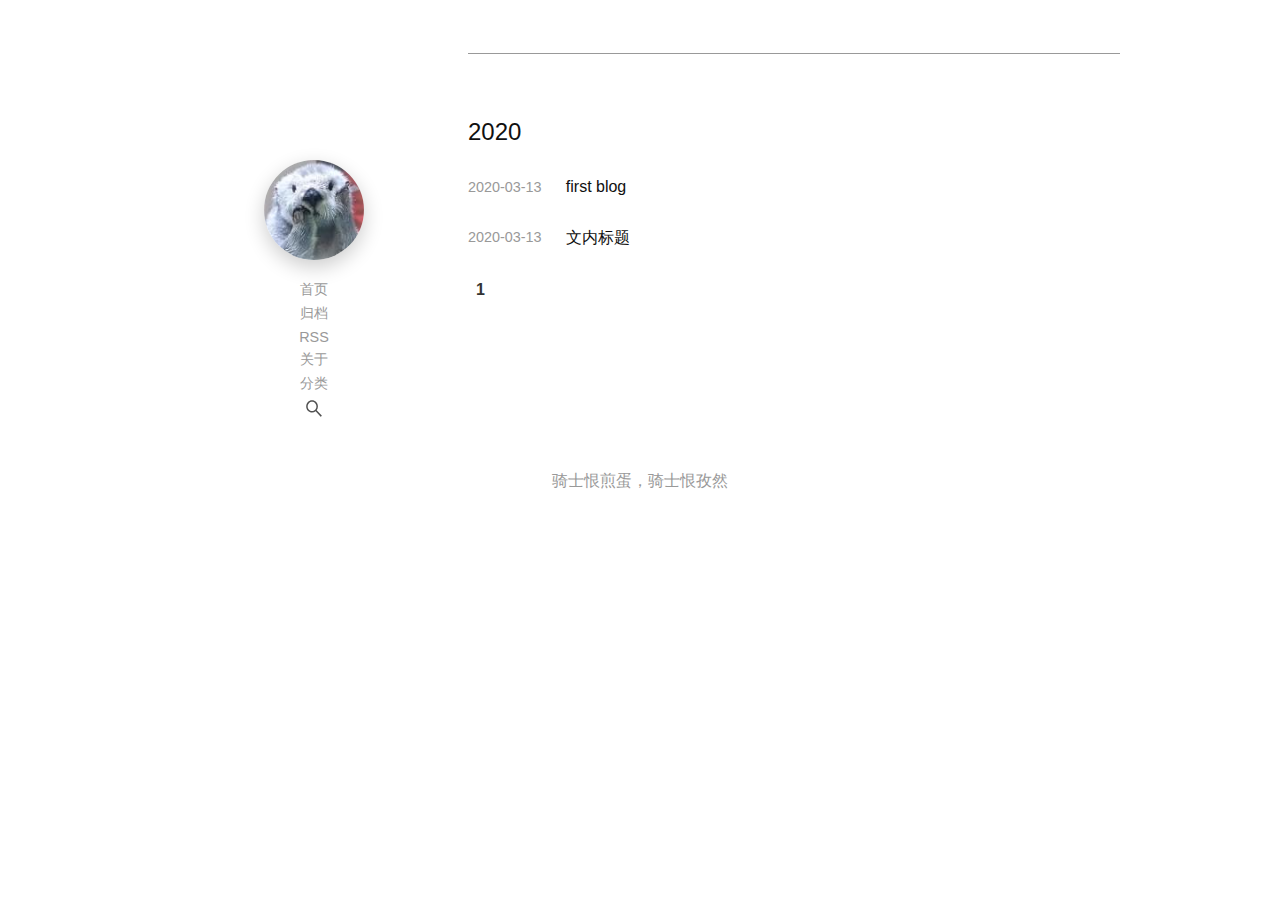
==== archives/index.html @ 7cefe323 "Site updated: 2020-03-14 22:51:20" ====
<!DOCTYPE html><html><head><meta charset="utf-8"><meta name="baidu-site-verification" content="vvVgSQUzPU"><meta name="viewport" content="width=device-width,initial-scale=1,maximum-scale=1"><meta name="keywords" content="虎虎|博客|个人|utone|Utone|"><meta name="description" content="骑士恨煎蛋，骑士恨孜然"><title>归档 - Long june</title><link rel="stylesheet" href="/css/style.css"><link rel="icon" href="/images/favicon.ico"><meta name="generator" content="Hexo 4.2.0"><link rel="alternate" href="/atom.xml" title="Long june" type="application/atom+xml">
</head><body><div id="container"><div id="main-left"><div id="introduce"><div class="logo-worp"><a href="/"><img class="logo" src="/images/logo.png" alt=""></a></div><ul><li><a href="/">首页</a></li><li><a href="/archives">归档</a></li><li><a href="/atom.xml">RSS</a></li><li><a href="/%E5%85%B3%E4%BA%8E">关于</a></li><li><a href="/%E5%88%86%E7%B1%BB">分类</a></li><li><img id="search-img" src="/images/search.svg" alt="search"></li></ul></div></div><div id="main-right"><h1 class="archive-other"></h1><section class="archives-wrap"><div class="archive-meta-wrap"><a href="/archives/2020" class="archive-meta">2020</a></div><div class="archives"><article class="list"><span class="list-time"><a href="/2020/03/13/first%20blog/">2020-03-13 </a></span><span class="list-title"><a href="/2020/03/13/first%20blog/">first blog</a></span></article><article class="list"><span class="list-time"><a href="/2020/03/13/hello-world/">2020-03-13 </a></span><span class="list-title"><a href="/2020/03/13/hello-world/">文内标题</a></span></article></div></section><div class="list-paginator"><span class="page-number current">1</span></div></div></div><div id="footer">骑士恨煎蛋，骑士恨孜然</div><img id="top" src="/images/up-circle.svg" alt="top"><div id="search-mask"></div><div id="search-pop"><input type="text" id="search-input" placeholder="请输入关键词"> <img id="search-close" src="/images/close-circle.svg" alt="close"><div id="search-body"><ul id="search-ul"></ul></div></div></body></html><script src="/scripts/utone.js"></script><script type="text/javascript">window.onload=function(){scroll.init(),siteSearch.init()}</script>
---- css/style.css ----
*{box-sizing:border-box}body,html{width:100%;margin:0;padding:0;font-family:-apple-system,BlinkMacSystemFont,Segoe UI,Helvetica,Arial,sans-serif,Apple Color Emoji,Segoe UI Emoji,Segoe UI Symbol}.module-cmt-list{display:none!important}#feedAv{position:absolute!important;height:0;transform:scale(0)!important}#pop_ad{transform:scale(0)!important}a{color:#101010;text-decoration:none}::-webkit-scrollbar{width:.8rem;height:.8rem;background-color:#f5f5f5}::-webkit-scrollbar-track{background-color:#f5f5f5}::-webkit-scrollbar-thumb{border-radius:1rem;border:2px solid transparent;background-color:#c1c1c1;background-clip:padding-box}::-webkit-scrollbar-thumb:hover{background-color:#a8a8a8}.post-entry h1{font-size:2em}.post-entry h2{font-size:1.5em}.post-entry h3{font-size:1.25em}.post-entry h4{font-size:1.2em}.post-entry h5{font-size:1em}.post-entry h6{font-size:1em}.post-entry h1,.post-entry h2,.post-entry h3,.post-entry h4,.post-entry h5,.post-entry h6{font-weight:600;line-height:1.25;margin-bottom:16px;margin-top:24px;padding-bottom:.6rem;border-bottom:1px solid #eaecef}.post-entry hr{border:1px dashed #ddd}.post-entry strong{font-weight:700}.post-entry cite,.post-entry em{font-style:italic}.post-entry sub,.post-entry sup{font-size:.75em;line-height:0;position:relative;vertical-align:baseline}.post-entry sup{top:-.5em}.post-entry sub{bottom:-.2em}.post-entry small{font-size:.85em}.post-entry abbr,.post-entry acronym{border-bottom:1px dotted}.post-entry p,.post-entry table{line-height:1.8rem;margin:1.8rem 0}.post-entry a{color:#258fb8;text-decoration:none}.post-entry a:hover{text-decoration:underline}.post-entry dl,.post-entry ol,.post-entry ul{padding-left:2rem;margin-top:.6rem;margin-bottom:.6rem;line-height:1.6rem}.post-entry dl li p,.post-entry ol li p,.post-entry ul li p{margin:0}.post-entry ol ol,.post-entry ol ul,.post-entry ul ol,.post-entry ul ul{margin-top:0;margin-bottom:0}.post-entry ul{list-style:disc}.post-entry ol{list-style:decimal}.post-entry dt{font-weight:700}.post-entry img,.post-entry video{max-width:100%;height:auto;display:block;margin:auto}.post-entry iframe{border:none}.post-entry table{width:100%;border-collapse:collapse;border-spacing:0}.post-entry th{font-weight:700;border-bottom:3px solid #ddd;padding-bottom:.5em}.post-entry td{border-bottom:1px solid #ddd;padding:10px 0}.post-entry blockquote{margin:.9rem 0;text-align:left;padding:.3rem .9rem;color:#657279;background-color:#f7f7f7;border-left:7px solid #cbcbcb}.post-entry blockquote p{margin:0;font-size:.9rem}.post-entry blockquote footer{font-size:.9rem}.post-entry blockquote footer cite:before{content:'—';padding:0 .5em}.fixed{position:fixed;top:2rem}#container{width:960px;margin:0 auto;overflow:hidden;min-height:100%;display:flex;justify-content:center;transition:all .2s}#container #main-left{width:308px;margin-top:10rem}#container #main-left #introduce{width:308px}#container #main-left #introduce #search-img{width:1.3rem;cursor:pointer}#container #main-left #introduce .logo-worp,#container #main-left #introduce ul{text-align:center}#container #main-left #introduce .logo{width:100px;height:100px;border-radius:50%;box-shadow:0 7px 20px rgba(0,0,0,.2);transition:all .5s ease-out}#container #main-left #introduce .logo:hover{transform:rotate(360deg)}#container #main-left #introduce ul{padding:0}#container #main-left #introduce ul li{margin:.3rem 0;list-style-type:none;transition:all .3s}#container #main-left #introduce ul li a{color:#999;font-size:.9rem;list-style-type:none}#container #main-left #introduce ul li:hover{transform:translateX(.1rem)}#container #main-left #introduce .post-toc{width:75%;color:#999;margin:3rem auto;font-size:.8rem;overflow:auto;padding:.5rem 0 .5rem 1.3rem;background-color:#f7f7f7;border-top:.3rem solid #cbcbcb}#container #main-left #introduce .post-toc ol:first-child{padding-bottom:.5rem}#container #main-left #introduce .post-toc ol{padding-left:.4rem}#container #main-left #introduce .post-toc .post-toc-link{white-space:nowrap;text-overflow:ellipsis}#container #main-left #introduce .post-toc .post-toc-number,#container #main-left #introduce .post-toc .post-toc-text{color:#999}#container #main-left #introduce .post-toc .post-toc-text:hover{color:#333;transition:all .3s}#container #main-right{width:652px;margin:2rem 0}#container #main-right .list{margin:2rem 0;display:flex;flex-direction:row;transition:all .3s ease}#container #main-right .list a:hover{color:#999;transition:all .3s ease}#container #main-right .list .list-time{width:15%}#container #main-right .list .list-time a{color:#999;font-size:.9rem;margin:1rem 0}#container #main-right .list .list-title{width:85%;transition:all .3s ease}#container #main-right .list:hover{transform:translateX(.3rem)}#container #main-right .list-paginator a.extend{color:#fff;padding:.2rem .5rem;font-size:1rem;font-weight:550;border:1px solid #333;background-color:#333;transition:all .5s;border-radius:.2rem;margin:0 .3rem}#container #main-right .list-paginator a.extend:hover{color:#333;background-color:#fff}#container #main-right .list-paginator .page-number{color:#999;padding:0 .5rem}#container #main-right .list-paginator .page-number.current{color:#333;font-weight:600}#container #main-right .list-paginator .page-number:hover{color:#333;transition:all .3s}#container #main-right #post .post-data{color:#999}#container #main-right #post .post-meta .post-category-list{margin:1rem 0}#container #main-right #post .post-meta .post-category-list .article-category-link{color:#999;margin-right:.5rem;display:inline-block;transition:all .3s}#container #main-right #post .post-meta .post-category-list .article-category-link .article-category-count{font-size:.5rem;position:absolute}#container #main-right #post .post-meta .post-category-list .article-category-link:hover{ransform:scale(1.2)}#container #main-right #post .post-photos{margin:1rem 0;text-align:center}#container #main-right #post .post-photos img{width:100%}#container #main-right .archive-other{padding:1rem 0;border-top:1px solid #999}#container #main-right .archive-other-before{color:green}#container #main-right .archives-wrap{margin:2rem 0}#container #main-right .archives-wrap .archive-meta-wrap .archive-meta{font-size:1.5rem}#container #main-right .category-list,#container #main-right .post-category-list,#container #main-right .post-tag-list,#container #main-right .tag-list{padding:0;margin:1rem 0}#container #main-right .category-list li,#container #main-right .post-category-list li,#container #main-right .post-tag-list li,#container #main-right .tag-list li{width:9rem;position:relative;display:inline-block;list-style-type:none;transition:all .3s}#container #main-right .category-list li a,#container #main-right .post-category-list li a,#container #main-right .post-tag-list li a,#container #main-right .tag-list li a{display:inline-block}#container #main-right .category-list li a::before,#container #main-right .post-category-list li a::before,#container #main-right .post-tag-list li a::before,#container #main-right .tag-list li a::before{color:green;font-weight:600;font-size:1.2rem;padding-right:.2rem}#container #main-right .category-list li .category-list-link::before,#container #main-right .post-category-list li .category-list-link::before,#container #main-right .post-tag-list li .category-list-link::before,#container #main-right .tag-list li .category-list-link::before{content:'の'}#container #main-right .category-list li .tag-list-link::before,#container #main-right .post-category-list li .tag-list-link::before,#container #main-right .post-tag-list li .tag-list-link::before,#container #main-right .tag-list li .tag-list-link::before{content:'#'}#container #main-right .category-list li .post-category-list-link::before,#container #main-right .post-category-list li .post-category-list-link::before,#container #main-right .post-tag-list li .post-category-list-link::before,#container #main-right .tag-list li .post-category-list-link::before{content:'の'}#container #main-right .category-list li .post-tag-list-link::before,#container #main-right .post-category-list li .post-tag-list-link::before,#container #main-right .post-tag-list li .post-tag-list-link::before,#container #main-right .tag-list li .post-tag-list-link::before{content:'#'}#container #main-right .category-list li span,#container #main-right .post-category-list li span,#container #main-right .post-tag-list li span,#container #main-right .tag-list li span{color:#999;font-size:.8rem;position:absolute}#container #main-right .category-list li:hover,#container #main-right .post-category-list li:hover,#container #main-right .post-tag-list li:hover,#container #main-right .tag-list li:hover{transform:scale(1.1)}#footer{display:flex;align-items:center;flex-direction:column;color:#999;margin:2rem 0;text-align:center}#top{width:3rem;cursor:pointer;position:fixed;bottom:-7rem;right:2rem;transition:all .3s}#top:hover{transform:scale(1.3)}.post-entry{color:#24292e;margin:1rem 0;font-size:14px}.post-entry .pullquote{text-align:left;width:45%;margin:0}.post-entry .pullquote.left{margin-left:.5em;margin-right:1em}.post-entry .pullquote.right{margin-right:.5em;margin-left:1em}.post-entry .caption{color:color-grey;display:block;font-size:.9em;margin-top:.5em;position:relative;text-align:center}.post-entry .video-container{position:relative;padding-top:56.25%;height:0;overflow:hidden}.post-entry .video-container embed,.post-entry .video-container iframe,.post-entry .video-container object{position:absolute;top:0;left:0;width:100%;height:100%;margin-top:0}.post-entry .highlight,.post-entry pre{margin:0;background:#2d2d2d;padding:1rem;border-style:solid;border-width:1px 0;overflow:auto;color:#ccc;line-height:1.3rem}.post-entry .gist .gist-file .gist-data .line-numbers,.post-entry .highlight .gutter pre{color:#666;font-size:1em}.post-entry code,.post-entry pre{font-size:.8rem;font-family:SFMono-Regular,Consolas,'Liberation Mono',Menlo,Courier,monospace}.post-entry code{margin:0 .5rem;color:#ff502c;background:#fff5f5;padding:0 .3em;border-radius:3px;border:1px solid #eee;font-size:.9rem}.post-entry pre code{background:0 0;text-shadow:none;padding:0}.post-entry .highlight pre{border:none;margin:0;padding:0}.post-entry .highlight table{margin:0;width:auto}.post-entry .highlight td{border:none;padding:0}.post-entry .highlight figcaption{font-size:.9em;color:#999;line-height:2em;margin-bottom:1em}.post-entry .highlight figcaption a{float:right}.post-entry .highlight .gutter pre{text-align:left;padding:0 10px}.post-entry .highlight .line{height:1rem}.post-entry .highlight .line.marked{background:#515151}.post-entry .gist{margin:0 -20px;border-style:solid;border-color:color-border;border-width:1px 0;background:#2d2d2d;padding:15px 20px 15px 0}.post-entry .gist .gist-file{border:none;font-family:Consolas,Monaco,Menlo,Consolas,monospace;margin:0}.post-entry .gist .gist-file .gist-data{background:0 0;border:none}.post-entry .gist .gist-file .gist-data .line-numbers{background:0 0;border:none;padding:0 20px 0 0}.post-entry .gist .gist-file .gist-data .line-data{padding:0!important}.post-entry .gist .gist-file .highlight{margin:0;padding:0;border:none}.post-entry .gist .gist-file .gist-meta{background:#2d2d2d;color:#999;font:.85em font-sans;text-shadow:0 0;padding:0;margin-top:1em;margin-left:20px}.post-entry .gist .gist-file .gist-meta a{color:color-link;font-weight:400}.post-entry .gist .gist-file .gist-meta a:hover{text-decoration:underline}pre .comment,pre .title{color:#999}pre .attribute,pre .css .class,pre .css .id,pre .css .pseudo,pre .html .doctype,pre .regexp,pre .ruby .constant,pre .tag,pre .variable,pre .xml .doctype,pre .xml .pi,pre .xml .tag .title{color:#f2777a}pre .built_in,pre .constant,pre .literal,pre .number,pre .params,pre .preprocessor{color:#f99157}pre .class,pre .css .rules .attribute,pre .ruby .class .title{color:#9c9}pre .header,pre .inheritance,pre .ruby .symbol,pre .string,pre .value,pre .xml .cdata{color:#9c9}pre .css .hexcolor{color:#6cc}pre .coffeescript .title,pre .function,pre .javascript .title,pre .perl .sub,pre .python .decorator,pre .python .title,pre .ruby .function .title,pre .ruby .title .keyword{color:#69c}pre .javascript .function,pre .keyword{color:#c9c}.pace{-webkit-pointer-events:none;pointer-events:none;-webkit-user-select:none;-moz-user-select:none;user-select:none}.pace-inactive{display:none}.pace .pace-progress{background:#333;position:fixed;z-index:2000;top:0;right:100%;width:100%;height:3px}.pace .pace-progress-inner{display:block;position:absolute;right:0;width:100px;height:100%;opacity:1;-webkit-transform:rotate(3deg) translate(0,-4px);-moz-transform:rotate(3deg) translate(0,-4px);-ms-transform:rotate(3deg) translate(0,-4px);-o-transform:rotate(3deg) translate(0,-4px);transform:rotate(3deg) translate(0,-4px)}.pace .pace-activity{display:block;position:fixed;z-index:2000;top:15px;right:15px;width:14px;height:14px;border:solid 2px transparent;border-top-color:#333;border-left-color:#333;border-radius:10px;-webkit-animation:pace-spinner .4s linear infinite;-moz-animation:pace-spinner .4s linear infinite;-ms-animation:pace-spinner .4s linear infinite;-o-animation:pace-spinner .4s linear infinite;animation:pace-spinner .4s linear infinite}@-moz-keyframes pace-spinner{0%{-webkit-transform:rotate(0);transform:rotate(0)}100%{-webkit-transform:rotate(360deg);transform:rotate(360deg)}}@-webkit-keyframes pace-spinner{0%{-webkit-transform:rotate(0);transform:rotate(0)}100%{-webkit-transform:rotate(360deg);transform:rotate(360deg)}}@-o-keyframes pace-spinner{0%{-webkit-transform:rotate(0);transform:rotate(0)}100%{-webkit-transform:rotate(360deg);transform:rotate(360deg)}}@keyframes pace-spinner{0%{-webkit-transform:rotate(0);transform:rotate(0)}100%{-webkit-transform:rotate(360deg);transform:rotate(360deg)}}@-moz-keyframes pace-spinner{0%{-moz-transform:rotate(0);transform:rotate(0)}100%{-moz-transform:rotate(360deg);transform:rotate(360deg)}}@-webkit-keyframes pace-spinner{0%{-moz-transform:rotate(0);transform:rotate(0)}100%{-moz-transform:rotate(360deg);transform:rotate(360deg)}}@-o-keyframes pace-spinner{0%{-moz-transform:rotate(0);transform:rotate(0)}100%{-moz-transform:rotate(360deg);transform:rotate(360deg)}}@keyframes pace-spinner{0%{-moz-transform:rotate(0);transform:rotate(0)}100%{-moz-transform:rotate(360deg);transform:rotate(360deg)}}@-moz-keyframes pace-spinner{0%{-o-transform:rotate(0);transform:rotate(0)}100%{-o-transform:rotate(360deg);transform:rotate(360deg)}}@-webkit-keyframes pace-spinner{0%{-o-transform:rotate(0);transform:rotate(0)}100%{-o-transform:rotate(360deg);transform:rotate(360deg)}}@-o-keyframes pace-spinner{0%{-o-transform:rotate(0);transform:rotate(0)}100%{-o-transform:rotate(360deg);transform:rotate(360deg)}}@keyframes pace-spinner{0%{-o-transform:rotate(0);transform:rotate(0)}100%{-o-transform:rotate(360deg);transform:rotate(360deg)}}@-moz-keyframes pace-spinner{0%{-ms-transform:rotate(0);transform:rotate(0)}100%{-ms-transform:rotate(360deg);transform:rotate(360deg)}}@-webkit-keyframes pace-spinner{0%{-ms-transform:rotate(0);transform:rotate(0)}100%{-ms-transform:rotate(360deg);transform:rotate(360deg)}}@-o-keyframes pace-spinner{0%{-ms-transform:rotate(0);transform:rotate(0)}100%{-ms-transform:rotate(360deg);transform:rotate(360deg)}}@keyframes pace-spinner{0%{-ms-transform:rotate(0);transform:rotate(0)}100%{-ms-transform:rotate(360deg);transform:rotate(360deg)}}@-moz-keyframes pace-spinner{0%{transform:rotate(0);transform:rotate(0)}100%{transform:rotate(360deg);transform:rotate(360deg)}}@-webkit-keyframes pace-spinner{0%{transform:rotate(0);transform:rotate(0)}100%{transform:rotate(360deg);transform:rotate(360deg)}}@-o-keyframes pace-spinner{0%{transform:rotate(0);transform:rotate(0)}100%{transform:rotate(360deg);transform:rotate(360deg)}}@keyframes pace-spinner{0%{transform:rotate(0);transform:rotate(0)}100%{transform:rotate(360deg);transform:rotate(360deg)}}.filter{filter:blur(.2rem)}.overflow_hidden{overflow-y:hidden!important;padding-right:.8rem}.fadein{animation:fadein .4s ease-in;-webkit-animation:fadein .4s ease-in;display:block!important}#search-mask{width:100%;height:100%;top:0;left:0;position:fixed;z-index:1000;display:none}#search-pop{width:36rem;height:40rem;position:fixed;top:50%;left:50%;margin-left:-18rem;margin-top:-20rem;background-color:#2e3846;text-align:center;z-index:9999;padding:1rem;border-radius:.4rem;overflow:auto;transition:all .2s;filter:blur(0);display:none;box-shadow:0 2px 5px 0 rgba(0,0,0,.16),0 2px 10px 0 rgba(0,0,0,.12)}#search-pop #search-close{width:2.2rem;cursor:pointer;vertical-align:middle;display:inline-block}#search-pop #search-input{border:none;width:82%;padding:.5rem;margin:.5rem;font-size:1.1rem;display:inline-block}#search-pop #search-body ul{padding:0;width:90%;margin:0 auto}#search-pop #search-body ul li{margin:.3rem 0;padding:.4rem .6rem;list-style:none;text-align:left;border-radius:.2rem;border-bottom:1px solid #eaecef;transition:all .3s}#search-pop #search-body ul li .search-title{font-size:1rem;font-weight:600}#search-pop #search-body ul li .search-tag a{font-size:.6rem}#search-pop #search-body ul li a{font-size:.8rem;color:#eaecef}#search-pop #search-body ul li a div{padding:.2rem 0}#search-pop #search-body ul li:hover a{color:#333}#search-pop #search-body ul li:hover{transform:scale(1.02);background-color:#eaecef}@-moz-keyframes fadein{0%{opacity:0;transform:scale(.2)}100%{opacity:1;transform:scale(1)}}@-webkit-keyframes fadein{0%{opacity:0;transform:scale(.2)}100%{opacity:1;transform:scale(1)}}@-o-keyframes fadein{0%{opacity:0;transform:scale(.2)}100%{opacity:1;transform:scale(1)}}@keyframes fadein{0%{opacity:0;transform:scale(.2)}100%{opacity:1;transform:scale(1)}}
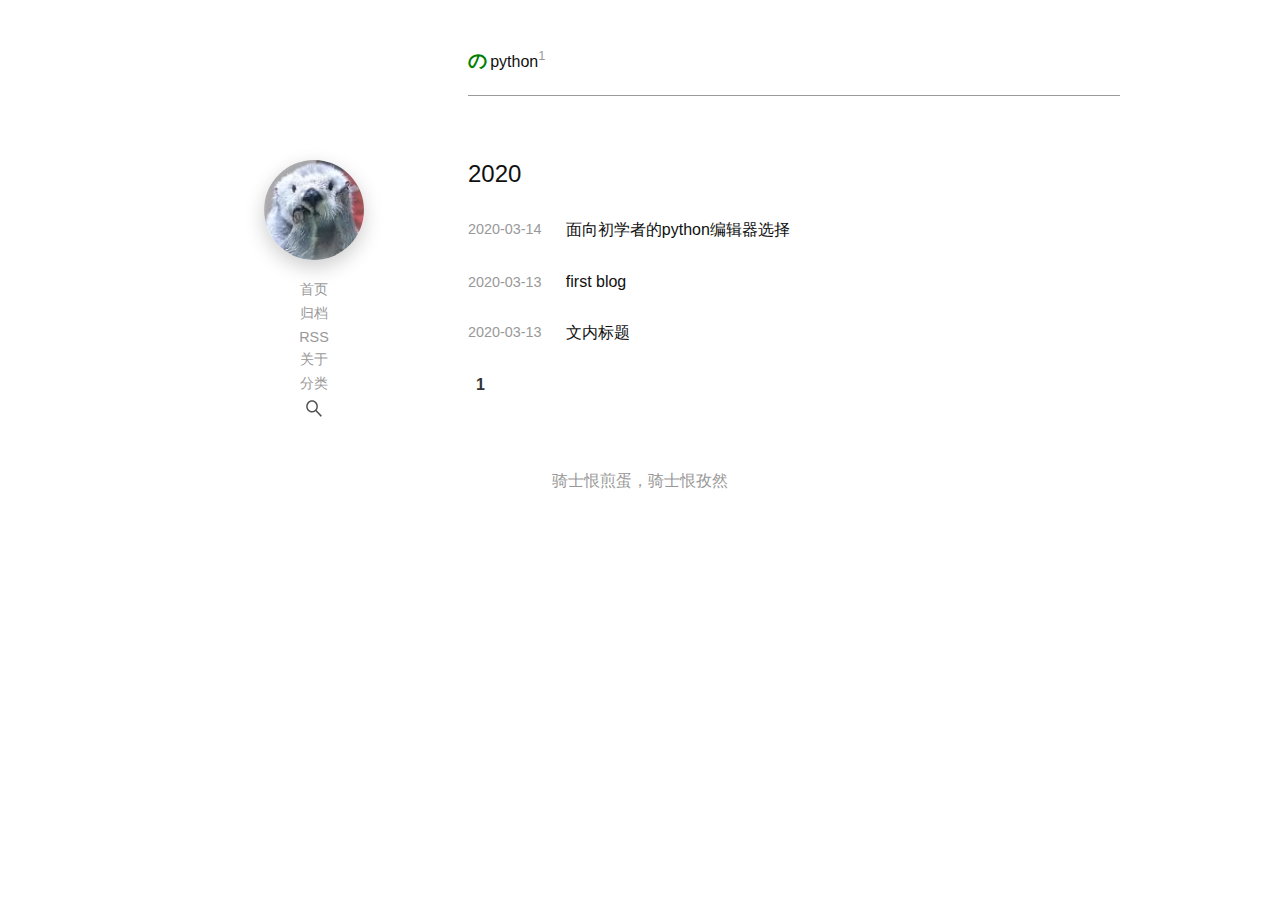
==== commit d164623f: "Site updated: 2020-03-14 22:57:34" ====
--- a/archives/index.html
+++ b/archives/index.html
@@ -1,2 +1,2 @@
 <!DOCTYPE html><html><head><meta charset="utf-8"><meta name="baidu-site-verification" content="vvVgSQUzPU"><meta name="viewport" content="width=device-width,initial-scale=1,maximum-scale=1"><meta name="keywords" content="虎虎|博客|个人|utone|Utone|"><meta name="description" content="骑士恨煎蛋，骑士恨孜然"><title>归档 - Long june</title><link rel="stylesheet" href="/css/style.css"><link rel="icon" href="/images/favicon.ico"><meta name="generator" content="Hexo 4.2.0"><link rel="alternate" href="/atom.xml" title="Long june" type="application/atom+xml">
-</head><body><div id="container"><div id="main-left"><div id="introduce"><div class="logo-worp"><a href="/"><img class="logo" src="/images/logo.png" alt=""></a></div><ul><li><a href="/">首页</a></li><li><a href="/archives">归档</a></li><li><a href="/atom.xml">RSS</a></li><li><a href="/%E5%85%B3%E4%BA%8E">关于</a></li><li><a href="/%E5%88%86%E7%B1%BB">分类</a></li><li><img id="search-img" src="/images/search.svg" alt="search"></li></ul></div></div><div id="main-right"><h1 class="archive-other"></h1><section class="archives-wrap"><div class="archive-meta-wrap"><a href="/archives/2020" class="archive-meta">2020</a></div><div class="archives"><article class="list"><span class="list-time"><a href="/2020/03/13/first%20blog/">2020-03-13 </a></span><span class="list-title"><a href="/2020/03/13/first%20blog/">first blog</a></span></article><article class="list"><span class="list-time"><a href="/2020/03/13/hello-world/">2020-03-13 </a></span><span class="list-title"><a href="/2020/03/13/hello-world/">文内标题</a></span></article></div></section><div class="list-paginator"><span class="page-number current">1</span></div></div></div><div id="footer">骑士恨煎蛋，骑士恨孜然</div><img id="top" src="/images/up-circle.svg" alt="top"><div id="search-mask"></div><div id="search-pop"><input type="text" id="search-input" placeholder="请输入关键词"> <img id="search-close" src="/images/close-circle.svg" alt="close"><div id="search-body"><ul id="search-ul"></ul></div></div></body></html><script src="/scripts/utone.js"></script><script type="text/javascript">window.onload=function(){scroll.init(),siteSearch.init()}</script>+</head><body><div id="container"><div id="main-left"><div id="introduce"><div class="logo-worp"><a href="/"><img class="logo" src="/images/logo.png" alt=""></a></div><ul><li><a href="/">首页</a></li><li><a href="/archives">归档</a></li><li><a href="/atom.xml">RSS</a></li><li><a href="/%E5%85%B3%E4%BA%8E">关于</a></li><li><a href="/%E5%88%86%E7%B1%BB">分类</a></li><li><img id="search-img" src="/images/search.svg" alt="search"></li></ul></div></div><div id="main-right"><ul class="category-list"><li class="category-list-item"><a class="category-list-link" href="/%E5%88%86%E7%B1%BB/python/">python</a><span class="category-list-count">1</span></li></ul><h1 class="archive-other"></h1><section class="archives-wrap"><div class="archive-meta-wrap"><a href="/archives/2020" class="archive-meta">2020</a></div><div class="archives"><article class="list"><span class="list-time"><a href="/2020/03/14/%E9%9D%A2%E5%90%91%E5%88%9D%E5%AD%A6%E8%80%85%E7%9A%84python%E7%BC%96%E8%BE%91%E5%99%A8%E9%80%89%E6%8B%A9/">2020-03-14 </a></span><span class="list-title"><a href="/2020/03/14/%E9%9D%A2%E5%90%91%E5%88%9D%E5%AD%A6%E8%80%85%E7%9A%84python%E7%BC%96%E8%BE%91%E5%99%A8%E9%80%89%E6%8B%A9/">面向初学者的python编辑器选择</a></span></article><article class="list"><span class="list-time"><a href="/2020/03/13/first%20blog/">2020-03-13 </a></span><span class="list-title"><a href="/2020/03/13/first%20blog/">first blog</a></span></article><article class="list"><span class="list-time"><a href="/2020/03/13/hello-world/">2020-03-13 </a></span><span class="list-title"><a href="/2020/03/13/hello-world/">文内标题</a></span></article></div></section><div class="list-paginator"><span class="page-number current">1</span></div></div></div><div id="footer">骑士恨煎蛋，骑士恨孜然</div><img id="top" src="/images/up-circle.svg" alt="top"><div id="search-mask"></div><div id="search-pop"><input type="text" id="search-input" placeholder="请输入关键词"> <img id="search-close" src="/images/close-circle.svg" alt="close"><div id="search-body"><ul id="search-ul"></ul></div></div></body></html><script src="/scripts/utone.js"></script><script type="text/javascript">window.onload=function(){scroll.init(),siteSearch.init()}</script>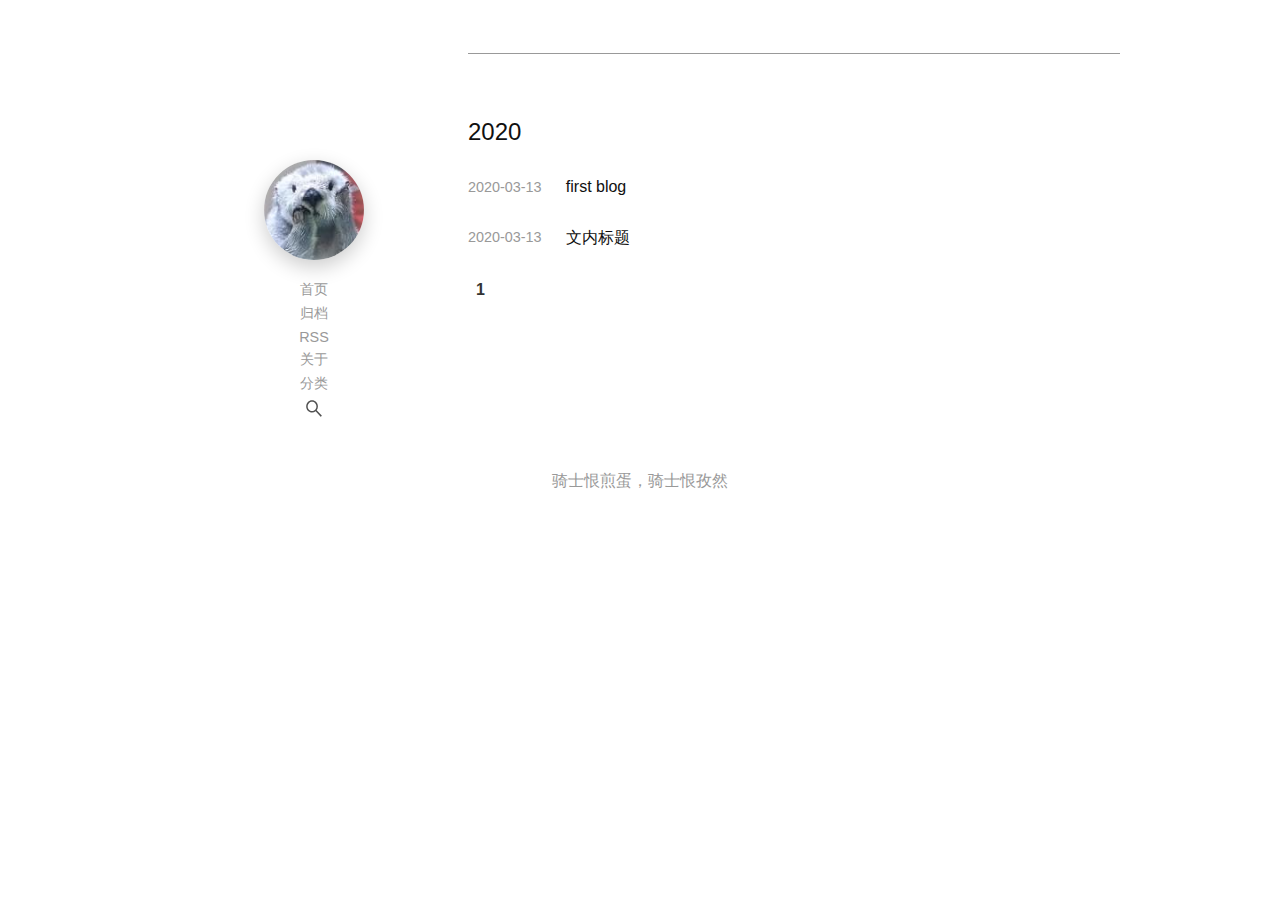
==== commit a7b7e2f2: "Site updated: 2020-03-14 23:37:56" ====
--- a/archives/index.html
+++ b/archives/index.html
@@ -1,2 +1,2 @@
 <!DOCTYPE html><html><head><meta charset="utf-8"><meta name="baidu-site-verification" content="vvVgSQUzPU"><meta name="viewport" content="width=device-width,initial-scale=1,maximum-scale=1"><meta name="keywords" content="虎虎|博客|个人|utone|Utone|"><meta name="description" content="骑士恨煎蛋，骑士恨孜然"><title>归档 - Long june</title><link rel="stylesheet" href="/css/style.css"><link rel="icon" href="/images/favicon.ico"><meta name="generator" content="Hexo 4.2.0"><link rel="alternate" href="/atom.xml" title="Long june" type="application/atom+xml">
-</head><body><div id="container"><div id="main-left"><div id="introduce"><div class="logo-worp"><a href="/"><img class="logo" src="/images/logo.png" alt=""></a></div><ul><li><a href="/">首页</a></li><li><a href="/archives">归档</a></li><li><a href="/atom.xml">RSS</a></li><li><a href="/%E5%85%B3%E4%BA%8E">关于</a></li><li><a href="/%E5%88%86%E7%B1%BB">分类</a></li><li><img id="search-img" src="/images/search.svg" alt="search"></li></ul></div></div><div id="main-right"><ul class="category-list"><li class="category-list-item"><a class="category-list-link" href="/%E5%88%86%E7%B1%BB/python/">python</a><span class="category-list-count">1</span></li></ul><h1 class="archive-other"></h1><section class="archives-wrap"><div class="archive-meta-wrap"><a href="/archives/2020" class="archive-meta">2020</a></div><div class="archives"><article class="list"><span class="list-time"><a href="/2020/03/14/%E9%9D%A2%E5%90%91%E5%88%9D%E5%AD%A6%E8%80%85%E7%9A%84python%E7%BC%96%E8%BE%91%E5%99%A8%E9%80%89%E6%8B%A9/">2020-03-14 </a></span><span class="list-title"><a href="/2020/03/14/%E9%9D%A2%E5%90%91%E5%88%9D%E5%AD%A6%E8%80%85%E7%9A%84python%E7%BC%96%E8%BE%91%E5%99%A8%E9%80%89%E6%8B%A9/">面向初学者的python编辑器选择</a></span></article><article class="list"><span class="list-time"><a href="/2020/03/13/first%20blog/">2020-03-13 </a></span><span class="list-title"><a href="/2020/03/13/first%20blog/">first blog</a></span></article><article class="list"><span class="list-time"><a href="/2020/03/13/hello-world/">2020-03-13 </a></span><span class="list-title"><a href="/2020/03/13/hello-world/">文内标题</a></span></article></div></section><div class="list-paginator"><span class="page-number current">1</span></div></div></div><div id="footer">骑士恨煎蛋，骑士恨孜然</div><img id="top" src="/images/up-circle.svg" alt="top"><div id="search-mask"></div><div id="search-pop"><input type="text" id="search-input" placeholder="请输入关键词"> <img id="search-close" src="/images/close-circle.svg" alt="close"><div id="search-body"><ul id="search-ul"></ul></div></div></body></html><script src="/scripts/utone.js"></script><script type="text/javascript">window.onload=function(){scroll.init(),siteSearch.init()}</script>+</head><body><div id="container"><div id="main-left"><div id="introduce"><div class="logo-worp"><a href="/"><img class="logo" src="/images/logo.png" alt=""></a></div><ul><li><a href="/">首页</a></li><li><a href="/archives">归档</a></li><li><a href="/atom.xml">RSS</a></li><li><a href="/%E5%85%B3%E4%BA%8E">关于</a></li><li><a href="/%E5%88%86%E7%B1%BB">分类</a></li><li><img id="search-img" src="/images/search.svg" alt="search"></li></ul></div></div><div id="main-right"><h1 class="archive-other"></h1><section class="archives-wrap"><div class="archive-meta-wrap"><a href="/archives/2020" class="archive-meta">2020</a></div><div class="archives"><article class="list"><span class="list-time"><a href="/2020/03/13/first%20blog/">2020-03-13 </a></span><span class="list-title"><a href="/2020/03/13/first%20blog/">first blog</a></span></article><article class="list"><span class="list-time"><a href="/2020/03/13/hello-world/">2020-03-13 </a></span><span class="list-title"><a href="/2020/03/13/hello-world/">文内标题</a></span></article></div></section><div class="list-paginator"><span class="page-number current">1</span></div></div></div><div id="footer">骑士恨煎蛋，骑士恨孜然</div><img id="top" src="/images/up-circle.svg" alt="top"><div id="search-mask"></div><div id="search-pop"><input type="text" id="search-input" placeholder="请输入关键词"> <img id="search-close" src="/images/close-circle.svg" alt="close"><div id="search-body"><ul id="search-ul"></ul></div></div></body></html><script src="/scripts/utone.js"></script><script type="text/javascript">window.onload=function(){scroll.init(),siteSearch.init()}</script>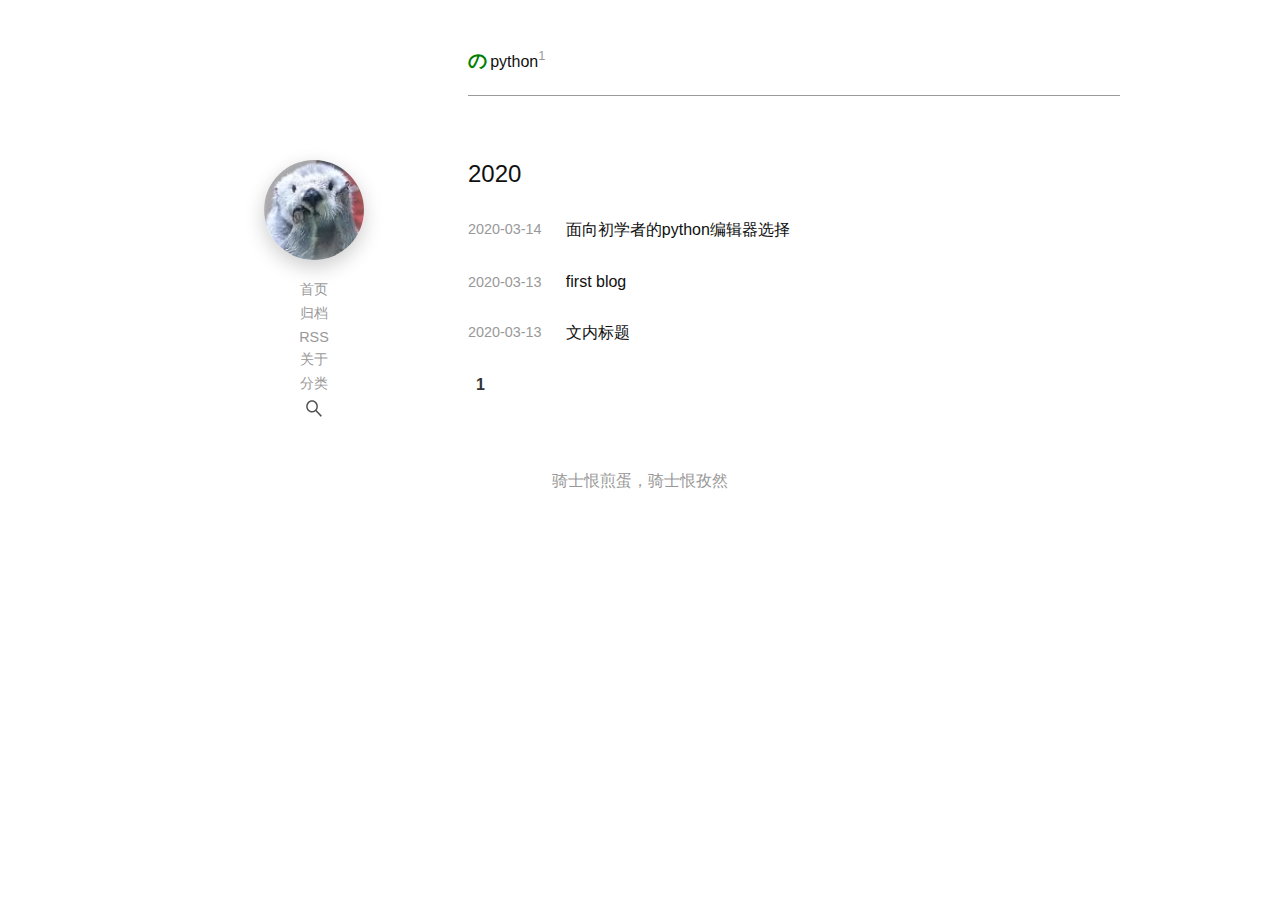
==== commit f7ffbc7c: "Site updated: 2020-03-14 23:48:04" ====
--- a/archives/index.html
+++ b/archives/index.html
@@ -1,2 +1,2 @@
 <!DOCTYPE html><html><head><meta charset="utf-8"><meta name="baidu-site-verification" content="vvVgSQUzPU"><meta name="viewport" content="width=device-width,initial-scale=1,maximum-scale=1"><meta name="keywords" content="虎虎|博客|个人|utone|Utone|"><meta name="description" content="骑士恨煎蛋，骑士恨孜然"><title>归档 - Long june</title><link rel="stylesheet" href="/css/style.css"><link rel="icon" href="/images/favicon.ico"><meta name="generator" content="Hexo 4.2.0"><link rel="alternate" href="/atom.xml" title="Long june" type="application/atom+xml">
-</head><body><div id="container"><div id="main-left"><div id="introduce"><div class="logo-worp"><a href="/"><img class="logo" src="/images/logo.png" alt=""></a></div><ul><li><a href="/">首页</a></li><li><a href="/archives">归档</a></li><li><a href="/atom.xml">RSS</a></li><li><a href="/%E5%85%B3%E4%BA%8E">关于</a></li><li><a href="/%E5%88%86%E7%B1%BB">分类</a></li><li><img id="search-img" src="/images/search.svg" alt="search"></li></ul></div></div><div id="main-right"><h1 class="archive-other"></h1><section class="archives-wrap"><div class="archive-meta-wrap"><a href="/archives/2020" class="archive-meta">2020</a></div><div class="archives"><article class="list"><span class="list-time"><a href="/2020/03/13/first%20blog/">2020-03-13 </a></span><span class="list-title"><a href="/2020/03/13/first%20blog/">first blog</a></span></article><article class="list"><span class="list-time"><a href="/2020/03/13/hello-world/">2020-03-13 </a></span><span class="list-title"><a href="/2020/03/13/hello-world/">文内标题</a></span></article></div></section><div class="list-paginator"><span class="page-number current">1</span></div></div></div><div id="footer">骑士恨煎蛋，骑士恨孜然</div><img id="top" src="/images/up-circle.svg" alt="top"><div id="search-mask"></div><div id="search-pop"><input type="text" id="search-input" placeholder="请输入关键词"> <img id="search-close" src="/images/close-circle.svg" alt="close"><div id="search-body"><ul id="search-ul"></ul></div></div></body></html><script src="/scripts/utone.js"></script><script type="text/javascript">window.onload=function(){scroll.init(),siteSearch.init()}</script>+</head><body><div id="container"><div id="main-left"><div id="introduce"><div class="logo-worp"><a href="/"><img class="logo" src="/images/logo.png" alt=""></a></div><ul><li><a href="/">首页</a></li><li><a href="/archives">归档</a></li><li><a href="/atom.xml">RSS</a></li><li><a href="/%E5%85%B3%E4%BA%8E">关于</a></li><li><a href="/%E5%88%86%E7%B1%BB">分类</a></li><li><img id="search-img" src="/images/search.svg" alt="search"></li></ul></div></div><div id="main-right"><ul class="category-list"><li class="category-list-item"><a class="category-list-link" href="/%E5%88%86%E7%B1%BB/%E5%9F%BA%E6%9C%AC%E8%AF%AD%E6%B3%95-%E7%BC%96%E8%BE%91%E5%99%A8/">python</a><span class="category-list-count">1</span></li></ul><h1 class="archive-other"></h1><section class="archives-wrap"><div class="archive-meta-wrap"><a href="/archives/2020" class="archive-meta">2020</a></div><div class="archives"><article class="list"><span class="list-time"><a href="/2020/03/14/%E9%9D%A2%E5%90%91%E5%88%9D%E5%AD%A6%E8%80%85%E7%9A%84python%E7%BC%96%E8%BE%91%E5%99%A8%E9%80%89%E6%8B%A9/">2020-03-14 </a></span><span class="list-title"><a href="/2020/03/14/%E9%9D%A2%E5%90%91%E5%88%9D%E5%AD%A6%E8%80%85%E7%9A%84python%E7%BC%96%E8%BE%91%E5%99%A8%E9%80%89%E6%8B%A9/">面向初学者的python编辑器选择</a></span></article><article class="list"><span class="list-time"><a href="/2020/03/13/first%20blog/">2020-03-13 </a></span><span class="list-title"><a href="/2020/03/13/first%20blog/">first blog</a></span></article><article class="list"><span class="list-time"><a href="/2020/03/13/hello-world/">2020-03-13 </a></span><span class="list-title"><a href="/2020/03/13/hello-world/">文内标题</a></span></article></div></section><div class="list-paginator"><span class="page-number current">1</span></div></div></div><div id="footer">骑士恨煎蛋，骑士恨孜然</div><img id="top" src="/images/up-circle.svg" alt="top"><div id="search-mask"></div><div id="search-pop"><input type="text" id="search-input" placeholder="请输入关键词"> <img id="search-close" src="/images/close-circle.svg" alt="close"><div id="search-body"><ul id="search-ul"></ul></div></div></body></html><script src="/scripts/utone.js"></script><script type="text/javascript">window.onload=function(){scroll.init(),siteSearch.init()}</script>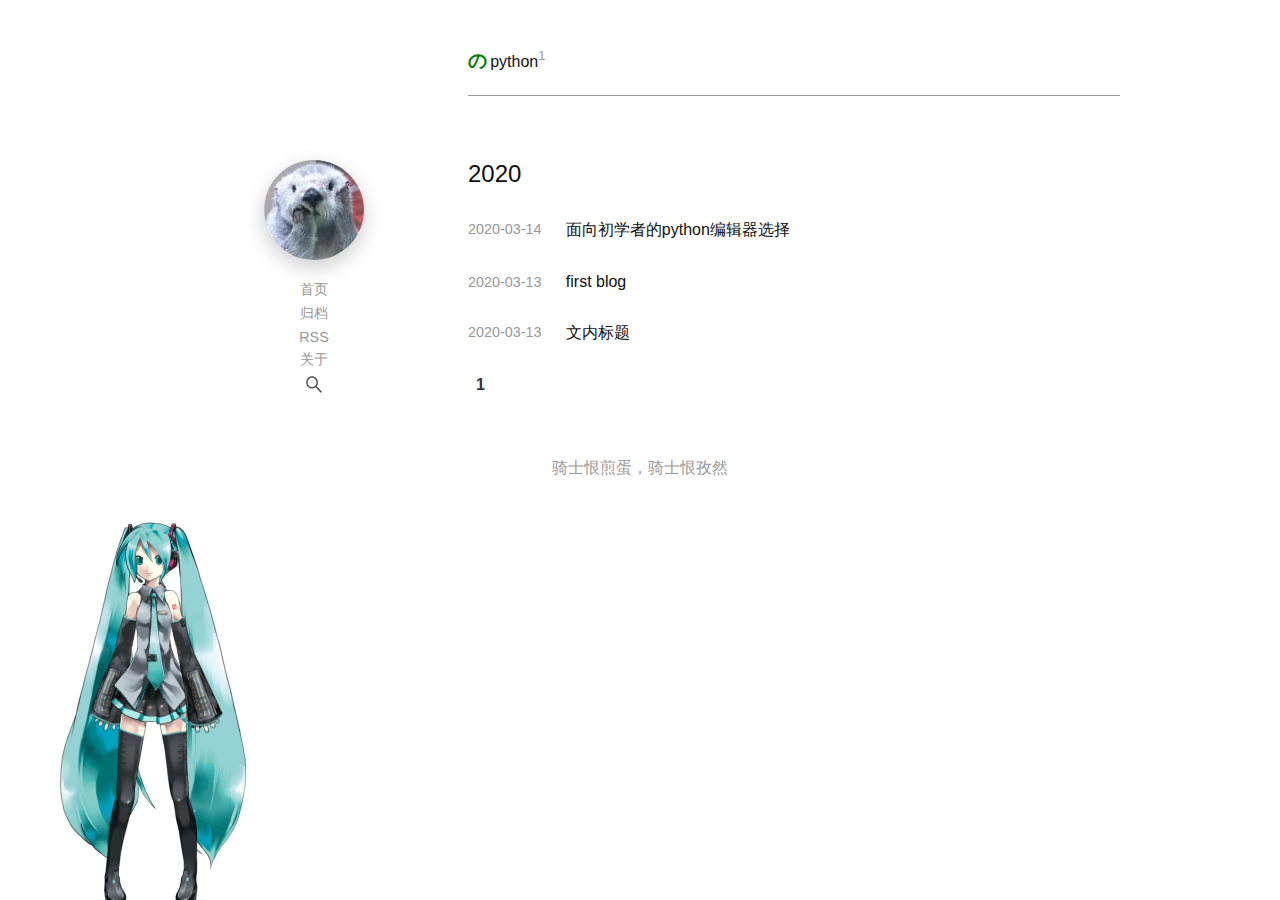
==== commit 362841a2: "Site updated: 2020-03-15 16:49:46" ====
--- a/archives/index.html
+++ b/archives/index.html
@@ -1,2 +1,2 @@
-<!DOCTYPE html><html><head><meta charset="utf-8"><meta name="baidu-site-verification" content="vvVgSQUzPU"><meta name="viewport" content="width=device-width,initial-scale=1,maximum-scale=1"><meta name="keywords" content="虎虎|博客|个人|utone|Utone|"><meta name="description" content="骑士恨煎蛋，骑士恨孜然"><title>归档 - Long june</title><link rel="stylesheet" href="/css/style.css"><link rel="icon" href="/images/favicon.ico"><meta name="generator" content="Hexo 4.2.0"><link rel="alternate" href="/atom.xml" title="Long june" type="application/atom+xml">
-</head><body><div id="container"><div id="main-left"><div id="introduce"><div class="logo-worp"><a href="/"><img class="logo" src="/images/logo.png" alt=""></a></div><ul><li><a href="/">首页</a></li><li><a href="/archives">归档</a></li><li><a href="/atom.xml">RSS</a></li><li><a href="/%E5%85%B3%E4%BA%8E">关于</a></li><li><a href="/%E5%88%86%E7%B1%BB">分类</a></li><li><img id="search-img" src="/images/search.svg" alt="search"></li></ul></div></div><div id="main-right"><ul class="category-list"><li class="category-list-item"><a class="category-list-link" href="/%E5%88%86%E7%B1%BB/%E5%9F%BA%E6%9C%AC%E8%AF%AD%E6%B3%95-%E7%BC%96%E8%BE%91%E5%99%A8/">python</a><span class="category-list-count">1</span></li></ul><h1 class="archive-other"></h1><section class="archives-wrap"><div class="archive-meta-wrap"><a href="/archives/2020" class="archive-meta">2020</a></div><div class="archives"><article class="list"><span class="list-time"><a href="/2020/03/14/%E9%9D%A2%E5%90%91%E5%88%9D%E5%AD%A6%E8%80%85%E7%9A%84python%E7%BC%96%E8%BE%91%E5%99%A8%E9%80%89%E6%8B%A9/">2020-03-14 </a></span><span class="list-title"><a href="/2020/03/14/%E9%9D%A2%E5%90%91%E5%88%9D%E5%AD%A6%E8%80%85%E7%9A%84python%E7%BC%96%E8%BE%91%E5%99%A8%E9%80%89%E6%8B%A9/">面向初学者的python编辑器选择</a></span></article><article class="list"><span class="list-time"><a href="/2020/03/13/first%20blog/">2020-03-13 </a></span><span class="list-title"><a href="/2020/03/13/first%20blog/">first blog</a></span></article><article class="list"><span class="list-time"><a href="/2020/03/13/hello-world/">2020-03-13 </a></span><span class="list-title"><a href="/2020/03/13/hello-world/">文内标题</a></span></article></div></section><div class="list-paginator"><span class="page-number current">1</span></div></div></div><div id="footer">骑士恨煎蛋，骑士恨孜然</div><img id="top" src="/images/up-circle.svg" alt="top"><div id="search-mask"></div><div id="search-pop"><input type="text" id="search-input" placeholder="请输入关键词"> <img id="search-close" src="/images/close-circle.svg" alt="close"><div id="search-body"><ul id="search-ul"></ul></div></div></body></html><script src="/scripts/utone.js"></script><script type="text/javascript">window.onload=function(){scroll.init(),siteSearch.init()}</script>+<!DOCTYPE html><html><head><meta charset="utf-8"><meta name="baidu-site-verification" content="vvVgSQUzPU"><meta name="viewport" content="width=device-width,initial-scale=1,maximum-scale=1"><meta name="keywords" content="Long june|博客|个人"><meta name="description" content="今天也依旧是个小菜瓜"><title>归档 - Long june</title><link rel="stylesheet" href="/css/style.css"><link rel="icon" href="/images/favicon.ico"><meta name="generator" content="Hexo 4.2.0"><link rel="alternate" href="/atom.xml" title="Long june" type="application/atom+xml">
+</head><body><div id="container"><div id="main-left"><div id="introduce"><div class="logo-worp"><a href="/"><img class="logo" src="/images/logo.png" alt=""></a></div><ul><li><a href="/">首页</a></li><li><a href="/archives">归档</a></li><li><a href="/atom.xml">RSS</a></li><li><a href="/%E5%85%B3%E4%BA%8E">关于</a></li><li><img id="search-img" src="/images/search.svg" alt="search"></li></ul></div></div><div id="main-right"><ul class="category-list"><li class="category-list-item"><a class="category-list-link" href="/%E5%88%86%E7%B1%BB/%E5%9F%BA%E6%9C%AC%E8%AF%AD%E6%B3%95-%E7%BC%96%E8%BE%91%E5%99%A8/">python</a><span class="category-list-count">1</span></li></ul><h1 class="archive-other"></h1><section class="archives-wrap"><div class="archive-meta-wrap"><a href="/archives/2020" class="archive-meta">2020</a></div><div class="archives"><article class="list"><span class="list-time"><a href="/2020/03/14/%E9%9D%A2%E5%90%91%E5%88%9D%E5%AD%A6%E8%80%85%E7%9A%84python%E7%BC%96%E8%BE%91%E5%99%A8%E9%80%89%E6%8B%A9/">2020-03-14 </a></span><span class="list-title"><a href="/2020/03/14/%E9%9D%A2%E5%90%91%E5%88%9D%E5%AD%A6%E8%80%85%E7%9A%84python%E7%BC%96%E8%BE%91%E5%99%A8%E9%80%89%E6%8B%A9/">面向初学者的python编辑器选择</a></span></article><article class="list"><span class="list-time"><a href="/2020/03/13/first%20blog/">2020-03-13 </a></span><span class="list-title"><a href="/2020/03/13/first%20blog/">first blog</a></span></article><article class="list"><span class="list-time"><a href="/2020/03/13/hello-world/">2020-03-13 </a></span><span class="list-title"><a href="/2020/03/13/hello-world/">文内标题</a></span></article></div></section><div class="list-paginator"><span class="page-number current">1</span></div></div></div><div id="footer">骑士恨煎蛋，骑士恨孜然</div><img id="top" src="/images/up-circle.svg" alt="top"><div id="search-mask"></div><div id="search-pop"><input type="text" id="search-input" placeholder="请输入关键词"> <img id="search-close" src="/images/close-circle.svg" alt="close"><div id="search-body"><ul id="search-ul"></ul></div></div><script src="/live2dw/lib/L2Dwidget.min.js?094cbace49a39548bed64abff5988b05"></script><script>L2Dwidget.init({"pluginRootPath":"live2dw/","pluginJsPath":"lib/","pluginModelPath":"assets/","tagMode":false,"model":{"jsonPath":"/live2dw/assets/miku.model.json"},"display":{"position":"left","width":298,"height":420},"mobile":{"show":false},"log":false});</script></body></html><script src="/scripts/utone.js"></script><script type="text/javascript">window.onload=function(){scroll.init(),siteSearch.init()}</script>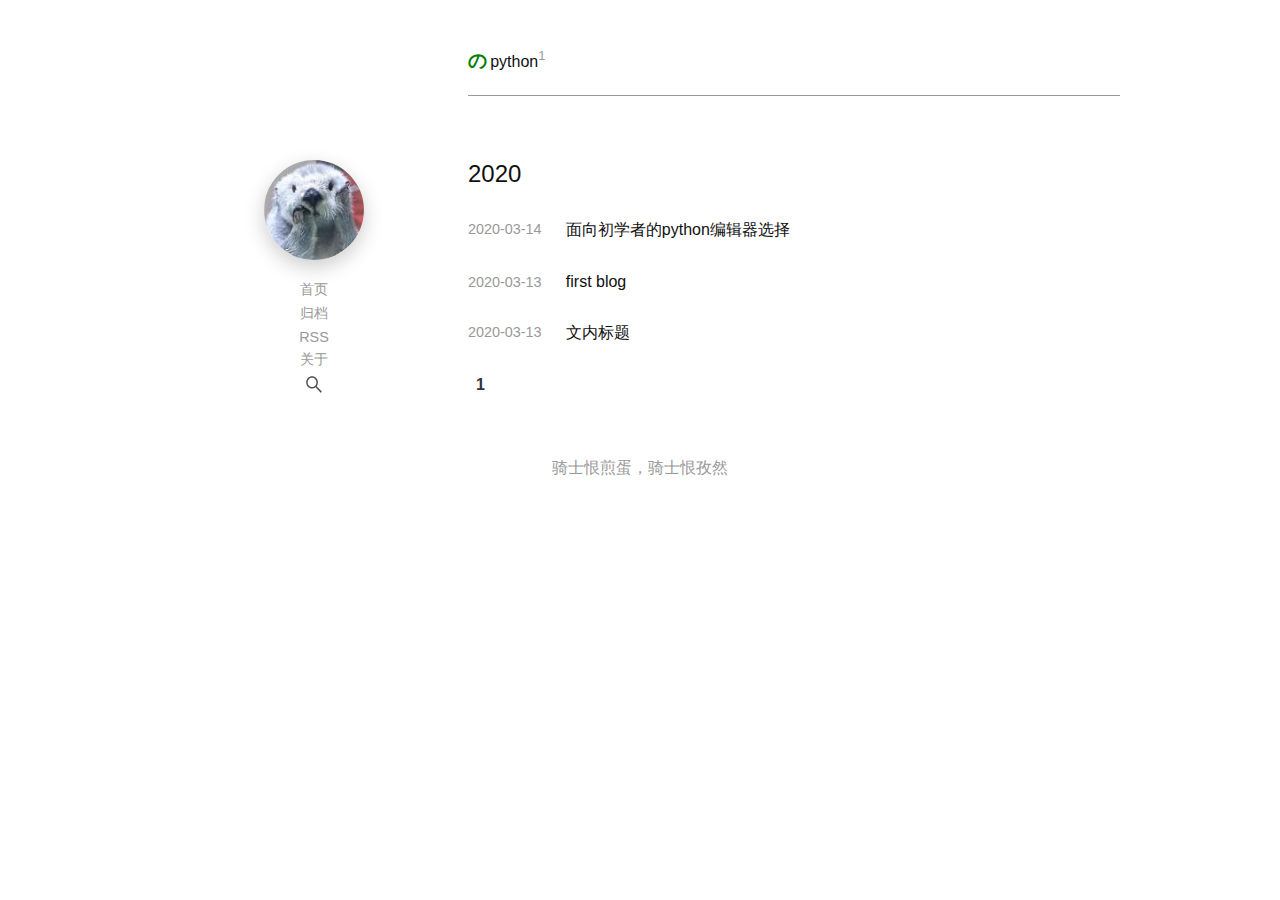
==== commit 65f284ce: "Site updated: 2020-04-09 22:56:14" ====
--- a/archives/index.html
+++ b/archives/index.html
@@ -1,2 +1,2 @@
 <!DOCTYPE html><html><head><meta charset="utf-8"><meta name="baidu-site-verification" content="vvVgSQUzPU"><meta name="viewport" content="width=device-width,initial-scale=1,maximum-scale=1"><meta name="keywords" content="Long june|博客|个人"><meta name="description" content="今天也依旧是个小菜瓜"><title>归档 - Long june</title><link rel="stylesheet" href="/css/style.css"><link rel="icon" href="/images/favicon.ico"><meta name="generator" content="Hexo 4.2.0"><link rel="alternate" href="/atom.xml" title="Long june" type="application/atom+xml">
-</head><body><div id="container"><div id="main-left"><div id="introduce"><div class="logo-worp"><a href="/"><img class="logo" src="/images/logo.png" alt=""></a></div><ul><li><a href="/">首页</a></li><li><a href="/archives">归档</a></li><li><a href="/atom.xml">RSS</a></li><li><a href="/%E5%85%B3%E4%BA%8E">关于</a></li><li><img id="search-img" src="/images/search.svg" alt="search"></li></ul></div></div><div id="main-right"><ul class="category-list"><li class="category-list-item"><a class="category-list-link" href="/%E5%88%86%E7%B1%BB/%E5%9F%BA%E6%9C%AC%E8%AF%AD%E6%B3%95-%E7%BC%96%E8%BE%91%E5%99%A8/">python</a><span class="category-list-count">1</span></li></ul><h1 class="archive-other"></h1><section class="archives-wrap"><div class="archive-meta-wrap"><a href="/archives/2020" class="archive-meta">2020</a></div><div class="archives"><article class="list"><span class="list-time"><a href="/2020/03/14/%E9%9D%A2%E5%90%91%E5%88%9D%E5%AD%A6%E8%80%85%E7%9A%84python%E7%BC%96%E8%BE%91%E5%99%A8%E9%80%89%E6%8B%A9/">2020-03-14 </a></span><span class="list-title"><a href="/2020/03/14/%E9%9D%A2%E5%90%91%E5%88%9D%E5%AD%A6%E8%80%85%E7%9A%84python%E7%BC%96%E8%BE%91%E5%99%A8%E9%80%89%E6%8B%A9/">面向初学者的python编辑器选择</a></span></article><article class="list"><span class="list-time"><a href="/2020/03/13/first%20blog/">2020-03-13 </a></span><span class="list-title"><a href="/2020/03/13/first%20blog/">first blog</a></span></article><article class="list"><span class="list-time"><a href="/2020/03/13/hello-world/">2020-03-13 </a></span><span class="list-title"><a href="/2020/03/13/hello-world/">文内标题</a></span></article></div></section><div class="list-paginator"><span class="page-number current">1</span></div></div></div><div id="footer">骑士恨煎蛋，骑士恨孜然</div><img id="top" src="/images/up-circle.svg" alt="top"><div id="search-mask"></div><div id="search-pop"><input type="text" id="search-input" placeholder="请输入关键词"> <img id="search-close" src="/images/close-circle.svg" alt="close"><div id="search-body"><ul id="search-ul"></ul></div></div><script src="/live2dw/lib/L2Dwidget.min.js?094cbace49a39548bed64abff5988b05"></script><script>L2Dwidget.init({"pluginRootPath":"live2dw/","pluginJsPath":"lib/","pluginModelPath":"assets/","tagMode":false,"model":{"jsonPath":"/live2dw/assets/miku.model.json"},"display":{"position":"left","width":298,"height":420},"mobile":{"show":false},"log":false});</script></body></html><script src="/scripts/utone.js"></script><script type="text/javascript">window.onload=function(){scroll.init(),siteSearch.init()}</script>+</head><body><div id="container"><div id="main-left"><div id="introduce"><div class="logo-worp"><a href="/"><img class="logo" src="/images/logo.png" alt=""></a></div><ul><li><a href="/">首页</a></li><li><a href="/archives">归档</a></li><li><a href="/atom.xml">RSS</a></li><li><a href="/%E5%85%B3%E4%BA%8E">关于</a></li><li><img id="search-img" src="/images/search.svg" alt="search"></li></ul></div></div><div id="main-right"><ul class="category-list"><li class="category-list-item"><a class="category-list-link" href="/%E5%88%86%E7%B1%BB/%E5%9F%BA%E6%9C%AC%E8%AF%AD%E6%B3%95-%E7%BC%96%E8%BE%91%E5%99%A8/">python</a><span class="category-list-count">1</span></li></ul><h1 class="archive-other"></h1><section class="archives-wrap"><div class="archive-meta-wrap"><a href="/archives/2020" class="archive-meta">2020</a></div><div class="archives"><article class="list"><span class="list-time"><a href="/2020/03/14/%E9%9D%A2%E5%90%91%E5%88%9D%E5%AD%A6%E8%80%85%E7%9A%84python%E7%BC%96%E8%BE%91%E5%99%A8%E9%80%89%E6%8B%A9/">2020-03-14 </a></span><span class="list-title"><a href="/2020/03/14/%E9%9D%A2%E5%90%91%E5%88%9D%E5%AD%A6%E8%80%85%E7%9A%84python%E7%BC%96%E8%BE%91%E5%99%A8%E9%80%89%E6%8B%A9/">面向初学者的python编辑器选择</a></span></article><article class="list"><span class="list-time"><a href="/2020/03/13/first%20blog/">2020-03-13 </a></span><span class="list-title"><a href="/2020/03/13/first%20blog/">first blog</a></span></article><article class="list"><span class="list-time"><a href="/2020/03/13/hello-world/">2020-03-13 </a></span><span class="list-title"><a href="/2020/03/13/hello-world/">文内标题</a></span></article></div></section><div class="list-paginator"><span class="page-number current">1</span></div></div></div><div id="footer">骑士恨煎蛋，骑士恨孜然</div><img id="top" src="/images/up-circle.svg" alt="top"><div id="search-mask"></div><div id="search-pop"><input type="text" id="search-input" placeholder="请输入关键词"> <img id="search-close" src="/images/close-circle.svg" alt="close"><div id="search-body"><ul id="search-ul"></ul></div></div><script src="/live2dw/lib/L2Dwidget.min.js?094cbace49a39548bed64abff5988b05"></script><script>L2Dwidget.init({"pluginRootPath":"live2dw/","pluginJsPath":"lib/","pluginModelPath":"assets/","tagMode":false,"model":{"jsonPath":"雷姆"},"display":{"position":"left","width":298,"height":420},"mobile":{"show":false},"log":false});</script></body></html><script src="/scripts/utone.js"></script><script type="text/javascript">window.onload=function(){scroll.init(),siteSearch.init()}</script>